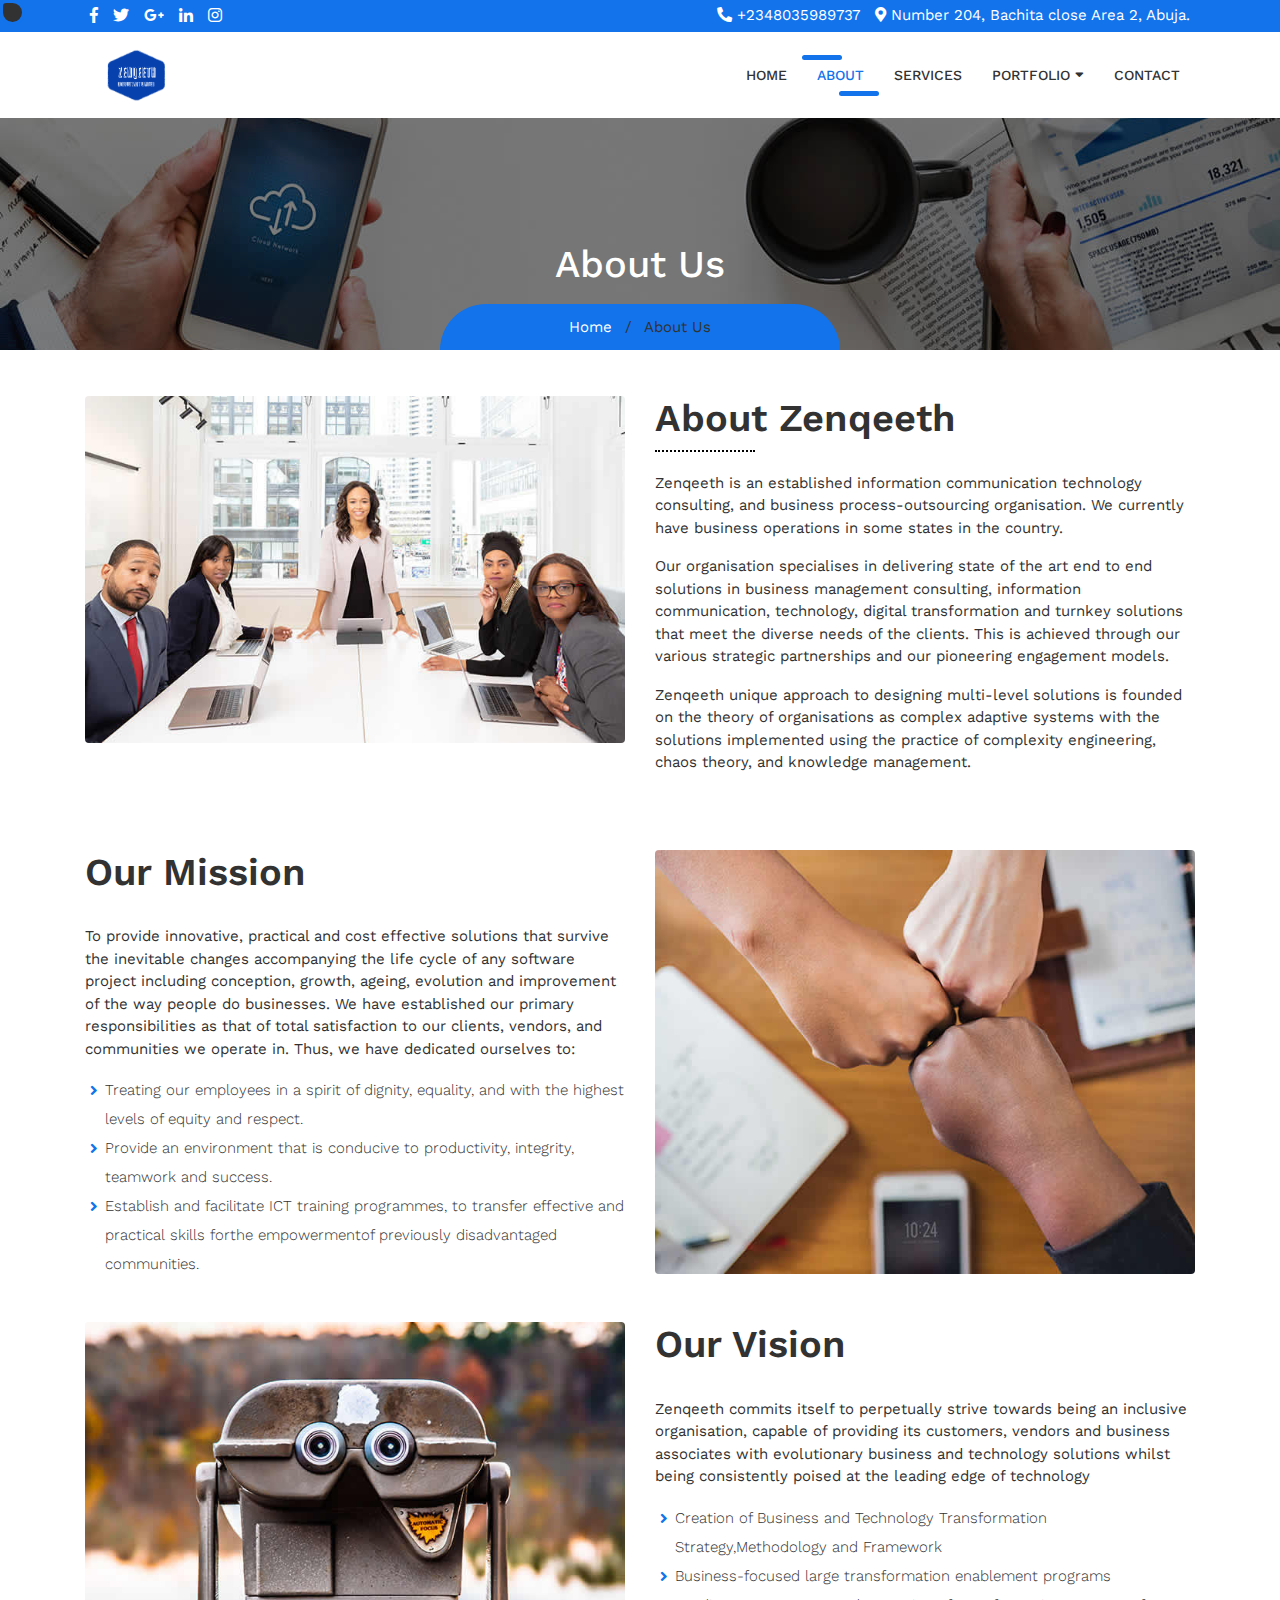
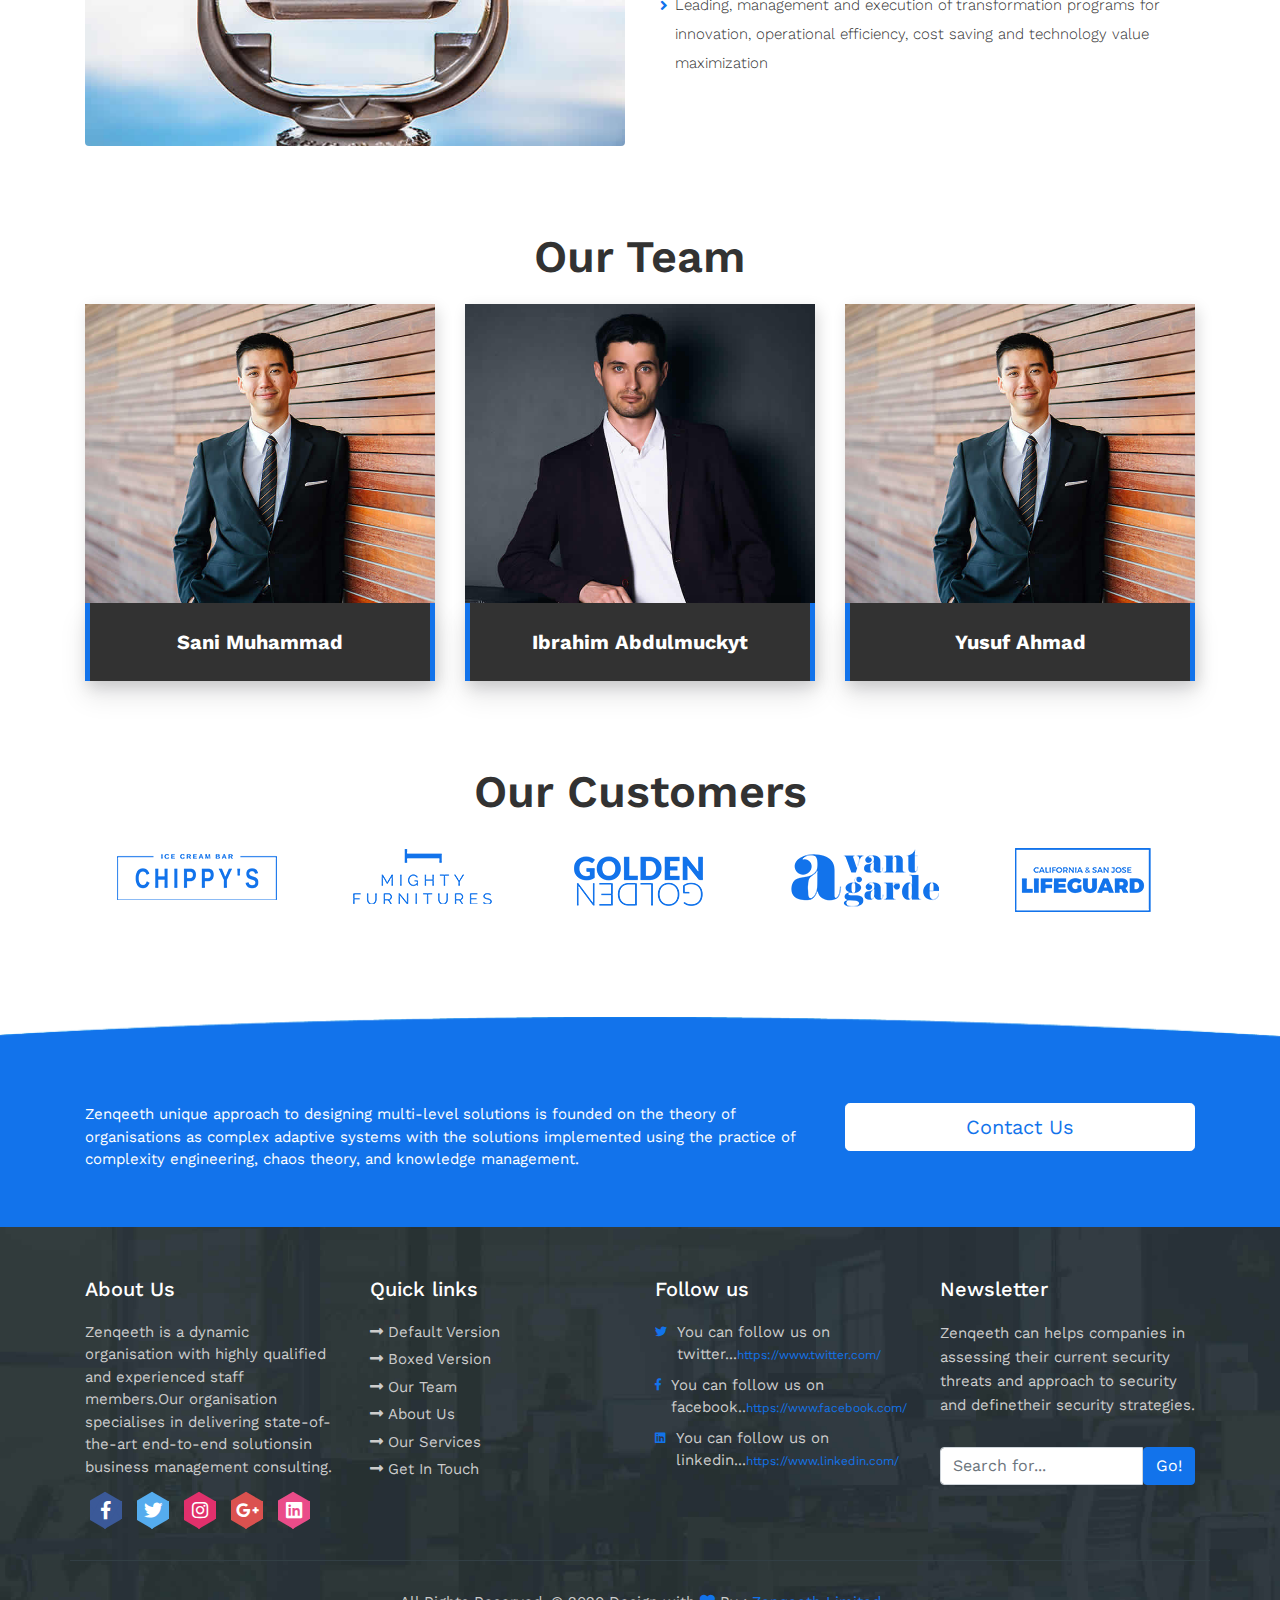
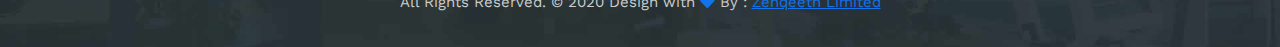
==== about.html @ 0a83140c "first commit" ====
<!DOCTYPE html>
<html lang="en">
<head>
	<meta charset="utf-8">
	<meta name="viewport" content="width=device-width, initial-scale=1, shrink-to-fit=no">
	<meta name="description" content="">
	<meta name="author" content="">
	<title> Zenqeeth </title>
	<!-- Bootstrap core CSS -->
	<link href="vendor/bootstrap/css/bootstrap.min.css" rel="stylesheet">
	<!-- Fontawesome CSS -->
	<link href="css/all.css" rel="stylesheet">
	<!-- Owl Carousel CSS -->
	<link href="css/owl.carousel.min.css" rel="stylesheet">
	<!-- Custom styles for this template -->
	<link href="css/style.css" rel="stylesheet">
</head>
<body>
<div class="wrapper-main">
	<!-- Top Bar -->
	<div class="top-bar">
		<div class="container">
			<div class="row">
				<div class="col-lg-6">
					<div class="social-media">
						<ul>
							<li><a href="#"><i class="fab fa-facebook-f"></i></a></li>
							<li><a href="#"><i class="fab fa-twitter"></i></a></li>
							<li><a href="#"><i class="fab fa-google-plus-g"></i></a></li>
							<li><a href="#"><i class="fab fa-linkedin-in"></i></a></li>
							<li><a href="#"><i class="fab fa-instagram"></i></a></li>
						</ul>
					</div>
				</div>
				<div class="col-lg-6">
					<div class="contact-details">
						<ul>
							<li><i class="fas fa-phone fa-rotate-90"></i> +2348035989737</li>
							<li><i class="fas fa-map-marker-alt"></i> Number 204, Bachita close Area 2, Abuja.</li>
						</ul>
					</div>
				</div>
			</div>
		</div>
	</div>
	<!-- Navigation -->
    <nav class="navbar navbar-expand-lg navbar-dark bg-light top-nav">
        <div class="container">
            <a class="navbar-brand" href="index.html">
				<img src="images/logo.png" alt="logo" width="100px" />
            </a>
            <button class="navbar-toggler navbar-toggler-right" type="button" data-toggle="collapse" data-target="#navbarResponsive" aria-controls="navbarResponsive" aria-expanded="false" aria-label="Toggle navigation">
				<span class="fas fa-bars"></span>
            </button>
            <div class="collapse navbar-collapse" id="navbarResponsive">
				<ul class="navbar-nav ml-auto">
					<li class="nav-item">
						<a class="nav-link" href="index.html">Home</a>
					</li>
					<li class="nav-item">
						<a class="nav-link active" href="about.html">About</a>
					</li>
					<li class="nav-item">
						<a class="nav-link" href="services.html">Services</a>
					</li>
					
					<li class="nav-item dropdown">
						<a class="nav-link" href="#" id="navbarDropdownPortfolio" data-toggle="dropdown" aria-haspopup="true" aria-expanded="false">Portfolio <i class="fas fa-sort-down"></i></a>
						<div class="dropdown-menu dropdown-menu-right" aria-labelledby="navbarDropdownPortfolio">
							<a class="dropdown-item" href="portfolio-3-col.html">3 Column Portfolio</a>
							<a class="dropdown-item" href="portfolio-4-col.html">4 Column Portfolio</a>
							<a class="dropdown-item" href="portfolio-item.html">Single Portfolio Item</a>
						</div>
					</li>
					
					<li class="nav-item">
						<a class="nav-link" href="contact.html">Contact</a>
					</li>
				</ul>
            </div>
        </div>
    </nav>
	
	<!-- full Title -->
	<div class="full-title">
		<div class="container">
			<!-- Page Heading/Breadcrumbs -->
			<h1 class="mt-4 mb-3"> About Us</h1>
			<div class="breadcrumb-main">
				<ol class="breadcrumb">
					<li class="breadcrumb-item">
						<a href="index.html">Home</a>
					</li>
					<li class="breadcrumb-item active"> About Us </li>
				</ol>
			</div>
		</div>
	</div>

    <div class="container">
		<!-- About Content -->
		<div class="about-main">
			<div class="row">
				<div class="col-lg-6">
					<img class="img-fluid rounded mb-4" src="images/about-img.jpg" alt="" />
				</div>
				<div class="col-lg-6">
					<h2>About Zenqeeth</h2>
					<p>Zenqeeth is an established information communication 
						technology consulting, and business process-outsourcing organisation. 
						We currently have business operations in some states in the country.</p>
					<p>Our  organisation  specialises  in  delivering state of the art   
						end to end solutions in  business management consulting, information communication, technology, 
						digital transformation and turnkey solutions that meet the diverse needs of the clients. 
						This is achieved through our various strategic partnerships and our pioneering engagement models. </p>
					<p>Zenqeeth unique approach to designing multi-level solutions is founded on 
						the theory of organisations  as  complex  adaptive  systems  with  the  solutions 
						 implemented using the  practice  of complexity engineering, chaos theory, and knowledge management.</p>
				</div>
			</div>
			<!-- /.row -->
		</div>
	</div>
	<div class="about-inner">
		<div class="container">
			<div class="row mb-4">
				<div class="col-lg-6">
					<div class="left-ab">
						<h3>Our Mission</h3>
						<p>To provide innovative, practical and cost effective solutions that survive the inevitable 
							changes accompanying  the  life  cycle  of  any  software  project  including  conception, 
							 growth,  ageing, evolution and improvement of the way people do businesses. We have established  
							 our  primary  responsibilities as  that  of  total  satisfaction  to  our  clients, vendors, 
							and communities we operate in. Thus, we have dedicated ourselves to:</p>
						<ul>
							<li>Treating our employees in a spirit of dignity, equality, 
								and with the highest levels of equity and respect.</li>
							<li>Provide an environment that is conducive to productivity, integrity, teamwork and success.</li>
							<li>Establish and facilitate ICT training programmes, to transfer effective and practical
								 skills forthe empowermentof previously disadvantaged communities.</li>      							
					  </ul>
					</div>
				</div>
				<div class="col-lg-6">
					<div class="right-ab">
						<img class="img-fluid rounded mb-4" src="images/mission-img.jpg" alt="" />
					</div>
				</div>
			</div>
			<div class="row">
				<div class="col-lg-6">
					<div class="right-ab">
						<img class="img-fluid rounded mb-4" src="images/vision-img.jpg" alt="" />
					</div>
				</div>
				<div class="col-lg-6">
					<div class="left-ab">
						<h3>Our Vision</h3>
						<p>Zenqeeth commits itself to perpetually strive towards being 
							an inclusive organisation, capable of providing its customers, vendors and business 
							associates with evolutionary business and technology solutions 
							whilst being consistently poised at the leading edge of technology</p>
						<ul>
							<li>Creation  of  Business and  Technology Transformation Strategy,Methodology and Framework</li>
							<li>Business-focused large transformation enablement programs</li>
							<li>Leading,  management  and  execution  of  transformation  programs  for innovation, operational
								 efficiency, cost saving and technology value maximization</li>      							
					  </ul>
					</div>
				</div>
			</div>
		</div>
	</div>
	<div class="container">
		<!-- Team Members -->
		<div class="team-members-box">  
			<h2>Our Team</h2>
			<div class="row">
				<div class="col-lg-4 mb-4">
					<div class="card h-100 text-center">
						<div class="our-team">
							<img class="img-fluid" src="images/team_01.jpg" alt="" />
							<div class="team-content">
								<h3 class="title">Sani Muhammad</h3>
								<span class="post">Lead Web Developer</span>
								<ul class="social">
									<li><a href="#"><i class="fab fa-facebook"></i></a></li>
									<li><a href="#"><i class="fab fa-google-plus"></i></a></li>
									<li><a href="#"><i class="fab fa-twitter"></i></a></li>
									<li><a href="#"><i class="fab fa-linkedin"></i></a></li>
								</ul>
							</div>
						</div>
					</div>
				</div>
				<div class="col-lg-4 mb-4">
					<div class="card h-100 text-center">
						<div class="our-team">
							<img class="img-fluid" src="images/team_02.jpg" alt="" />
							<div class="team-content">
								<h3 class="title">Ibrahim Abdulmuckyt</h3>
								<span class="post">PRODUCT ENGINEER</span>
								<ul class="social">
									<li><a href="#"><i class="fab fa-facebook"></i></a></li>
									<li><a href="#"><i class="fab fa-google-plus"></i></a></li>
									<li><a href="#"><i class="fab fa-twitter"></i></a></li>
									<li><a href="#"><i class="fab fa-linkedin"></i></a></li>
								</ul>
							</div>
						</div>
					</div>
				</div>
				<div class="col-lg-4 mb-4">
					<div class="card h-100 text-center">
						<div class="our-team">
							<img class="img-fluid" src="images/team_01.jpg" alt="" />
							<div class="team-content">
								<h3 class="title">Yusuf Ahmad</h3>
								<span class="post">UI/UX Designer</span>
								<ul class="social">
									<li><a href="#"><i class="fab fa-facebook"></i></a></li>
									<li><a href="#"><i class="fab fa-google-plus"></i></a></li>
									<li><a href="#"><i class="fab fa-twitter"></i></a></li>
									<li><a href="#"><i class="fab fa-linkedin"></i></a></li>
								</ul>
							</div>
						</div>
					</div>
				</div>
			</div>
			<!-- /.row -->
		</div>
	</div>
	
	<div class="customers-box"> 
		<div class="container">
			<!-- Our Customers -->
			<h2>Our Customers</h2>
			<div class="row">
				<div class="col-lg-12">
					<div id="customers-slider" class="owl-carousel">
						<div class="mb-4">
							<img class="img-fluid" src="images/logo_01.png" alt="" />
						</div>
						<div class="mb-4">
							<img class="img-fluid" src="images/logo_02.png" alt="" />
						</div>
						<div class="mb-4">
							<img class="img-fluid" src="images/logo_03.png" alt="" />
						</div>
						<div class="mb-4">
							<img class="img-fluid" src="images/logo_04.png" alt="" />
						</div>
						<div class="mb-4">
							<img class="img-fluid" src="images/logo_05.png" alt="" />
						</div>
						<div class="mb-4">
							<img class="img-fluid" src="images/logo_06.png" alt="" />
						</div>
					</div>
				</div>
			</div>
			<!-- /.row -->
		</div>
		<!-- /.container -->
	</div>
	
	<!-- Contact Us -->
	<div class="touch-line">
		<div class="container">
			<div class="row">
				<div class="col-md-8">
				   <p>Zenqeeth unique approach to designing multi-level solutions is founded on the theory of organisations as complex adaptive systems with the solutions implemented using the practice of complexity engineering, chaos theory, and knowledge management.</p>
				</div>
				<div class="col-md-4">
				   <a class="btn btn-lg btn-secondary btn-block" href="contact.html"> Contact Us </a>
				</div>
			</div>
		</div>
	</div>

    <!--footer starts from here-->
    <footer class="footer">
        <div class="container bottom_border">
            <div class="row">
				<div class="col-lg-3 col-md-6 col-sm-6 col">
					<h5 class="headin5_amrc col_white_amrc pt2">About Us</h5>
					<!--headin5_amrc-->
					<p class="mb10">Zenqeeth  is  a  dynamic  organisation  with  
						highly  qualified  and  experienced  staff members.Our  organisation  specialises  in  
						delivering state-of-the-art end-to-end solutionsin  business management consulting. </p>
						<ul class="footer-social">
							<li><a class="facebook hb-xs-margin" href="#"><span class="hb hb-xs spin hb-facebook"><i class="fab fa-facebook-f"></i></span></a></li>
							<li><a class="twitter hb-xs-margin" href="#"><span class="hb hb-xs spin hb-twitter"><i class="fab fa-twitter"></i></span></a></li>
							<li><a class="instagram hb-xs-margin" href="#"><span class="hb hb-xs spin hb-instagram"><i class="fab fa-instagram"></i></span></a></li>
							<li><a class="googleplus hb-xs-margin" href="#"><span class="hb hb-xs spin hb-google-plus"><i class="fab fa-google-plus-g"></i></span></a></li>
							<li><a class="linkedin hb-xs-margin" href="#"><span class="hb hb-xs spin hb-linkedin"><i class="fab fa-linkedin"></i></span></a></li>
						</ul>
				</div>	
				<div class="col-lg-3 col-md-6 col-sm-6">
					<h5 class="headin5_amrc col_white_amrc pt2">Quick links</h5>
					<!--headin5_amrc-->
					<ul class="footer_ul_amrc">
						<li><a href="#"><i class="fas fa-long-arrow-alt-right"></i>Default Version</a></li>
						<li><a href="#"><i class="fas fa-long-arrow-alt-right"></i>Boxed Version</a></li>
						<li><a href="#"><i class="fas fa-long-arrow-alt-right"></i>Our Team </a></li>
						<li><a href="#"><i class="fas fa-long-arrow-alt-right"></i>About Us</a></li>
						<li><a href="#"><i class="fas fa-long-arrow-alt-right"></i>Our Services</a></li>
						<li><a href="#"><i class="fas fa-long-arrow-alt-right"></i>Get In Touch</a></li>
					</ul>
					<!--footer_ul_amrc ends here-->
				</div>
				<div class="col-lg-3 col-md-6 col-sm-6 col">
					<h5 class="headin5_amrc col_white_amrc pt2">Follow us</h5>
					<!--headin5_amrc ends here-->
					<ul class="footer_ul2_amrc">
						<li>
							<a href="#"><i class="fab fa-twitter fleft padding-right"></i> </a>
							<p>You can follow us on twitter...<a href="#">https://www.twitter.com/</a></p>
						</li>
						<li>
							<a href="#"><i class="fab fa-facebook-f fleft padding-right"></i> </a>
							<p>You can follow us on facebook..<a href="#">https://www.facebook.com/</a></p>
						</li>
						<li>
							<a href="#"><i class="fab fa-linkedin fleft padding-right"></i> </a>
							<p>You can follow us on linkedin...<a href="#">https://www.linkedin.com/</a></p>
						</li>
					</ul>
					<!--footer_ul2_amrc ends here-->
				</div>
				<div class="col-lg-3 col-md-6 col-sm-6 ">
					<div class="news-box">
						<h5 class="headin5_amrc col_white_amrc pt2">Newsletter</h5>
						<p>Zenqeeth can helps companies  in  assessing  their current  security  threats  and approach  to security and definetheir security strategies. </p>
						<form action="#">
							<div class="input-group">
								<input class="form-control" placeholder="Search for..." type="text">
								<span class="input-group-btn">
								  <button class="btn btn-secondary" type="button">Go!</button>
								</span>
							</div>
						</form>
					</div>
				</div>
			</div>
		</div>
        <div class="container">
            <p class="copyright text-center">All Rights Reserved. &copy; 2020  Design with <a href=""><i class="fa fa-heart"></i></a> By : 
				<a href="#">Zenqeeth Limited</a>
            </p>
        </div>
    </footer>
</div>
<!-- Bootstrap core JavaScript -->
<script src="vendor/jquery/jquery.min.js"></script>
<script src="vendor/bootstrap/js/bootstrap.bundle.min.js"></script>
<script src="js/jquery.appear.js"></script>
<script src="js/owl.carousel.min.js"></script>
<script src="js/script.js"></script>
</body>
</html>
---- css/style.css ----
@import url('https://fonts.googleapis.com/css?family=Work+Sans:100,200,300,400,500,600,700,800,900');
 
body {
  padding: 0px;
  font-family: 'Work Sans', sans-serif;
  font-size: 15px;
  color: #323232;
}

@media (min-width: 992px) {
  body {
    padding-top: 0px;
  }
}

a.btn-primary{
	background-color: #1273eb;
	border-color: #1273eb;
}
a.btn-primary:hover{
	background-color: #323232;
	border-color: #323232;
}
button.btn-primary{
	background-color: #1273eb;
	border-color: #1273eb;
}
button.btn-primary:hover{
	background-color: #323232;
	border-color: #323232;
}

a.btn-secondary{
	background-color: #1273eb;
	border-color: #1273eb;
}
a.btn-secondary:hover{
	background-color: #323232;
	border-color: #323232;
}
button.btn-secondary{
	background-color: #1273eb;
	border-color: #1273eb;
}
button.btn-secondary:hover{
	background-color: #323232;
	border-color: #323232;
}
.mouse-pointer{
	background-color: #323232;
	position: absolute;
	color: white;
	width: 25px;
	height: 25px;
	border: 3px solid #1273eb;
	border-radius: 25px 50px 50px 50px/25px 50px 50px 50px;
	z-index: 999999;
	pointer-events: none;
	-webkit-transition: all 0.1s;
	-moz-transition: all 0.1s;
	-o-transition: all 0.1s;
	-ms-transition: all 0.1s;
	transition: all 0.1s;
}

.top-bar{
	background: #1273eb;
	padding: 4px 0px;
}
.social-media ul{
	list-style: none;
	margin: 0px;
	padding: 0px;
}
.social-media ul li{
	display: inline-block;
	padding: 0px 5px;
}
.social-media ul li a{
	font-size: 16px;
	color: #ffffff;
}
.social-media ul li a:hover{
	color: #323232;
}

.contact-details ul{
	list-style: none;
	margin: 0px;
	padding: 0px;
	float: right;
}
.contact-details ul li{
	display: inline-block;
	padding: 0px 5px;
	color: #ffffff;
}
.wrapper-main{
	position: relative;
	overflow: hidden;
}

.top-nav{
	background-color: #ffffff !important;
}
.navbar-expand-lg.top-nav .navbar-nav .nav-link{
	padding: 10px 15px;
	color: #323232;
	font-size: 14px;
	font-weight: 500;
	text-transform: uppercase;
	position: relative;
}
.navbar-expand-lg.top-nav .navbar-nav .nav-link i{
	font-size: 14px;
	float: right;
	margin-left: 5px;
}
.navbar-expand-lg.top-nav .navbar-nav .nav-link:hover{
	color: #1273eb;
	border-radius: 4.8px;
}
.navbar-expand-lg.top-nav .navbar-nav .nav-link.active{
	color: #1273eb;
}
.navbar-expand-lg.top-nav .navbar-nav .nav-link.active:before{
	content: "";
	position: absolute;
	width: 40px;
	background: #1273eb;
	height: 5px;
	top: 0px;
	left: 0px;
	border-radius: 6px;
}
.navbar-expand-lg.top-nav .navbar-nav .nav-link.active:after{
	content: "";
	position: absolute;
	width: 40px;
	background: #1273eb;
	height: 5px;
	bottom: 0px;
	right: 0px;
	border-radius: 6px;
}
.navbar-expand-lg.top-nav .navbar-nav .nav-link:before{
	content: "";
	position: absolute;
	width: 0px;
	background: #1273eb;
	height: 5px;
	top: 0px;
	left: 0px;
	border-radius: 6px;
	-webkit-transition: all 500ms ease;
	-ms-transition: all 500ms ease;
	-o-transition: all 500ms ease;
	-moz-transition: all 500ms ease;
	transition: all 500ms ease;
}
.navbar-expand-lg.top-nav .navbar-nav .nav-link:after{
	content: "";
	position: absolute;
	width: 0px;
	background: #1273eb;
	height: 5px;
	bottom: 0px;
	right: 0px;
	border-radius: 6px;
	-webkit-transition: all 500ms ease;
	-ms-transition: all 500ms ease;
	-o-transition: all 500ms ease;
	-moz-transition: all 500ms ease;
	transition: all 500ms ease;
}
.navbar-expand-lg.top-nav .navbar-nav .nav-link:hover:before{
	width: 40px;
	-webkit-transition: all 500ms ease;
	-ms-transition: all 500ms ease;
	-o-transition: all 500ms ease;
	-moz-transition: all 500ms ease;
	transition: all 500ms ease;
}
.navbar-expand-lg.top-nav .navbar-nav .nav-link:hover:after{
	width: 40px;
	-webkit-transition: all 500ms ease;
	-ms-transition: all 500ms ease;
	-o-transition: all 500ms ease;
	-moz-transition: all 500ms ease;
	transition: all 500ms ease;
}
.fixed-menu {
  position: fixed;
  opacity: 0;
  visibility: hidden;
  left: 0px;
  top: 0px;
  min-height: auto;
  width: 100%;
  padding: 0px 0px;
  background: #ffffff;
  z-index: 0;
  -webkit-box-shadow: 0px 13px 15px -12px rgba(35,35,35,0.15);
  box-shadow: 0px 13px 15px -12px rgba(35,35,35,0.15);
  transition: all 500ms ease;
  -moz-transition: all 500ms ease;
  -webkit-transition: all 500ms ease;
  -ms-transition: all 500ms ease;
  -o-transition: all 500ms ease;
  z-index: 999;
  opacity: 1;
  visibility: visible;
  -ms-animation-name: fadeInDown;
  -moz-animation-name: fadeInDown;
  -op-animation-name: fadeInDown;
  -webkit-animation-name: fadeInDown;
  animation-name: fadeInDown;
  -ms-animation-duration: 500ms;
  -moz-animation-duration: 500ms;
  -op-animation-duration: 500ms;
  -webkit-animation-duration: 500ms;
  animation-duration: 500ms;
  -ms-animation-timing-function: linear;
  -moz-animation-timing-function: linear;
  -op-animation-timing-function: linear;
  -webkit-animation-timing-function: linear;
  animation-timing-function: linear;
  -ms-animation-iteration-count: 1;
  -moz-animation-iteration-count: 1;
  -op-animation-iteration-count: 1;
  -webkit-animation-iteration-count: 1;
  animation-iteration-count: 1;
}
.dropdown-toggle::after{
	display: none;
}

.navbar-expand-lg.top-nav .navbar-nav .dropdown-menu{
	margin: 0px;
	box-shadow: 3px 5px 15px rgba(0,0,0, .15);
	border: none;
	padding: 20px;
}
.navbar-expand-lg.top-nav .navbar-nav .dropdown-menu .dropdown-item{
	font-size: 14px;
	padding: 0px;
	margin-bottom: 15px;
	font-weight: 300;
}
.navbar-expand-lg.top-nav .navbar-nav .dropdown-menu .dropdown-item:last-child{
	padding: 0px;
	margin: 0px;
}
.navbar-expand-lg.top-nav .navbar-nav .dropdown-menu .dropdown-item:hover{
	background: none;
	color: #1273eb;
}
.top-nav .navbar-toggler{
	color: #323232;
	border-color: #323232;
}
.top-nav .navbar-toggler:hover{
	color: #1273eb;
	border-color: #1273eb;
}


.slider-main .carousel ol li{
	height: 15px;
	border-radius: 6px;
	background: #323232;
}
.slider-main .carousel .carousel-indicators .active{
	background: #1273eb;
}
.slider-main .carousel .carousel-item .carousel-caption h3{
	font-size: 75px;
	font-weight: 700;
}
.slider-main .carousel .carousel-item .carousel-caption p{
	font-size: 38px;
}
.slider-main .carousel .carousel-inner .carousel-item:before{
	content: "";
	position: absolute;
	background: rgba(0,0,0,0.5);
	top: 0px;
	left: 0px;
	width: 100%;
	height: 100%;
}
.carousel-item {
  height: 88vh;
  min-height: 300px;
  background: no-repeat center center scroll;
  -webkit-background-size: cover;
  -moz-background-size: cover;
  -o-background-size: cover;
  background-size: cover;
}
.portfolio-item {
  margin-bottom: 30px;
}
.services-bar{
	padding: 20px 0px 30px 0px;
	background: url(../images/dott.jpg);
}
.services-bar h1{
	font-weight: 600;
	font-size: 45px;
	text-align: center;
	margin-bottom: 0px;
}
.services-bar .card{
	box-shadow: 3px 5px 15px rgba(0,0,0, .15);
	border: none;
}
.services-bar .card h4.card-header{
	background-color: transparent;
	color: #1273eb;
	font-size: 18px;
	font-weight: 500;
	border: none;
	padding: 0px;
	margin-bottom: 15px;
}

.services-bar .card .card-footer{
	background-color: #3B5998;
}
.about-main{
	padding: 30px 0px;
}
.about-main h2{
	font-size: 38px;
	font-weight: 600;
	margin-bottom: 20px;
	padding-bottom: 10px;
	position: relative;
}
.about-main h2:after{
	content: "";
	position: absolute;
	border-bottom: 2px dotted #000000;
	bottom: 0px;
	height: 2px;
	width: 100px;
	left: 0px;
}
.about-main h5{
	font-size: 18px;
}
.about-main p{
	font-size: 15px;
	
}
.about-main ul{
	padding-left: 20px;
}
.about-main ul li{
	position: relative;
	font-weight: 300;
	list-style: none;
	line-height: 29px;
	font-size: 15px;
}
.about-main ul li:before{
	content: "\f0da";
	font-family: 'Font Awesome 5 Free';
	font-weight: 900;	
	position: absolute;
	left: -15px;
	top: 0px;
	color: #1273eb;
}
.card-img img{
	width: 100%;
}
.portfolio-main{
	padding: 30px 0px;
}
.portfolio-main h2{
	font-weight: 600;
	font-size: 45px;
	margin-bottom: 20px;
	text-align: center;
}
.project-menu {
    margin-bottom: 30px;
}
.portfolio-main .card {
	border: none;
	border-radius: 10px;
	overflow: hidden;
}
.portfolio-main .card .card-body .card-title{
	margin-bottom: 0px;
}
.portfolio-main .card .card-body .card-title a{
	font-size: 20px;
	font-weight: 400;
	text-transform: capitalize;
	color: #ffffff;
	margin: 0;
}
.portfolio-main .card .card-body{
	position: absolute;
	background: #323232;
	padding: 0px 20px;
	height: 40px;
	transform: scale(0);
	transition-property: transform;
	transition-duration: 0.3s;
	transition-timing-function: ease-out;
	display: flex;
	align-items: center;
	vertical-align: center;
	-webkit-transition: all 0.5s;
	-moz-transition: all 0.5s;
	-o-transition: all 0.5s;
	-ms-transition: all 0.5s;
	transition: all 0.5s;
	left: 0;
	top: 0;
	bottom: 0;
	right: 0;
}
.portfolio-main .card:hover .card-body{
	transform: scale(1);
	top: 80%;
}
.card-img{
	overflow: hidden;
	position: relative;
}
.portfolio-item .card:hover .card-img .card-img-top{
	transform: scale3D(1.2, 1.2, 2);
	opacity: .5;
}
.card-img-top{
	transition: all 500ms linear 0s;
}
.overlay{
	background: rgba(18,115,235,0.5);
	position: absolute;
	bottom: -100%;
	width: 100%;
	height: 100%;
	left: 50%;
	transform: translateX(-50%);
	transition: all 0.3s;
}
.overlay i{
	font-size: 35px;
	position: absolute;
	top: 30%;
	left: 50%;
	transform: translateX(-50%);
	color: #ffffff;
}
.portfolio-main .card:hover .overlay{
	bottom: 0px;
}

.blog-slide h2{
	font-weight: 600;
	font-size: 45px;
	margin-bottom: 20px;
	text-align: center;
}

.post-slide{
    margin: 0 15px;
    background: #fff;
    border-bottom: 4px solid #1273eb;
}
.post-slide .post-header{
    padding: 15px 20px;
}
.post-slide .title{
    margin-bottom: 5px;
}
.post-slide .title a{
    font-size: 15px;
    color: #323232;    
    text-transform: capitalize;
    transition: all 0.4s ease 0s;
}
.post-slide .title a:hover{
    color: #fd6058;
    text-decoration: none;
}
.post-slide .post-bar{
    margin: 15px 0 0 0;
    padding: 0;
    list-style: none;
}
.post-slide .post-bar li{
    display: inline-block;
    margin-right: 20px;
    color: #1273eb;
}
.post-slide .post-bar li a{
    font-size: 15px;
    color: #808080;
    text-transform: capitalize;
}
.post-slide .post-bar li a:hover{
    text-decoration: none;
    color: #1273eb;
}
.post-slide .post-bar li img{
    width: 35px;
    height: 35px;
    border-radius: 50%;
}
.post-slide .post-bar li i,
.post-slide .post-bar li img{
    margin-right: 5px;
}
.post-slide .pic{
    overflow: hidden;
    position: relative;
}
.post-slide .pic:after{
    content: "";
    width: 100%;
    height: 100%;
    position: absolute;
    top: 0;
    left: 0;
    background: rgba(255,255,255,0);
    transition: all 0.9s ease 0s;
}
.post-slide:hover .pic:after{
    background: rgba(255,255,255,0.2);
}
.post-slide .pic img{
    width: 100%;
    height: auto;
    transform: rotate(0deg) scale(1,1);
    transition: all 0.6s ease-in-out 0s;
}
.post-slide:hover .pic img{
    transform: rotate(10deg) scale(1.5,1.5);
}
.post-slide .post-category{
    padding: 5px 15px;
    margin: 0;
    list-style: none;
    position: absolute;
    bottom: 0;
    left: 0;
    background: #1273eb;
    z-index: 1;
}
.post-slide .post-category li{
    display: inline-block;
    text-transform: uppercase;
}
.post-slide .post-category li:after{
    content: " ,";
    color: #fff;
}
.post-slide .post-category li:last-child:after{
    content: "";
}
.post-slide .post-category li a{
    color: #fff;
}
.post-slide .post-category li a:hover{
    text-decoration: none;
    color: #333;
}
.post-slide .post-description{
    font-size: 16px;
    color: #808080;
    padding: 15px;
}
@media only screen and (max-width: 480px) {
    .post-header .post-bar li{
        margin-right: 5px;
    }
}

.touch-line{
	padding: 40px 0px;
	background: #1273eb;
	position: relative;
	margin-top: 90px;
}
.touch-line:before{
	position: absolute;
	content: "";
	z-index: -1;
	left: 0;
	top: -46px;
	bottom: auto;
	right: auto;
	z-index: -1;
	width: 100%;
	height: 50px;
	background-size: cover;
	background-position: 50% 50%;
	background-image: url(../images/bg-bdr2.png);
}
.touch-line p{
	color: #ffffff;
	font-size: 15px;
}
.touch-line a.btn-secondary{
	background-color: #ffffff;
	border-color: #ffffff;
	color: #1273eb;
}
.footer { 
	width:100%; 
	background: url(../images/footer-bg.jpg) no-repeat center;
	background-size: cover;
	min-height:250px; 
	padding:10px 0px 25px 0px;
	}
.pt2 { 
	padding-top:40px ;
	margin-bottom:20px ;
	color: #ffffff;
	font-weight: 500;
	}
footer p { 
	font-size:15px; 
	color:#CCC; 
	padding-bottom:0px; 
	margin-bottom:8px;
	}
.mb10 { 
	padding-bottom:0px ;
	}
.footer_ul_amrc { 
	margin:0px ; 
	list-style-type:none ; 
	font-size:14px; 
	padding:0px 0px 10px 0px ; 
	}
.footer_ul_amrc li {
	padding:0px 0px 5px 0px;
	}
.footer_ul_amrc li a{ 
	color:#cccccc;
	font-size: 15px;
	font-weight: 400;
	}
.footer_ul_amrc li a i{
	margin-right: 5px;
}
.footer_ul_amrc li a:hover{ 
	color:#fff; 
	text-decoration:none;
	}
.footer_ul_amrc li .media-left{
	margin-right: 10px;
}
.footer_ul_amrc li .media-left img{
	max-width: 50px;
}
.footer_ul_amrc li .media-body p{
	font-size: 14px;
	font-weight: 500;
	color: #ffffff;
}
.footer_ul_amrc li .media-body span{
	color: #cccccc;
	font-size: 14px;
	font-weight: 400;
}
.fleft { 
	float:left;
	}
.padding-right { 
	padding-right:10px; 
	}
.footer_ul2_amrc {
	margin:0px; 
	list-style-type:none; 
	padding:0px;
	}
.footer_ul2_amrc li p { 
	display:table; 
	}
.footer_ul2_amrc li a:hover { 
	text-decoration:none;
	}
.footer_ul2_amrc li i { 
	margin-top:5px;
	}
.footer_ul2_amrc li a {
	color: #1273eb;
	font-size: 12px;
}
.bottom_border { 
	border-bottom:1px solid #323f45; 
	padding-bottom:20px;
	}
.foote_bottom_ul_amrc {
	list-style-type:none;
	padding:0px;
	display:table;
	margin-top: 10px;
	margin-right: auto;
	margin-bottom: 10px;
	margin-left: auto;
}
.foote_bottom_ul_amrc li { 
	display:inline;
	}
.foote_bottom_ul_amrc li a {
	color:#ffffff; 
	margin:0 12px;
	font-size: 16px;
	font-weight: 300;
	}
.footer-logo{
	padding: 20px 0px;
	text-align: center;
}
.copyright{
	margin-top: 30px;
}
.copyright a{
	color: #1273eb;
	text-decoration: underline;
}
.copyright a:hover{
	color: #ffffff;
	text-decoration: none;
}
.social_footer_ul { 
	display:table; 
	margin:15px auto 0 auto; 
	list-style-type:none;
	padding: 0;	
	}
.social_footer_ul li { 
	padding-left:20px; 
	padding-top:10px; 
	float:left; 
	}
.social_footer_ul li a { 
	color:#CCC; 
	border:2px solid #CCC; 
	padding:8px;
	border-radius:50%;
	}
.social_footer_ul li i {  
	width:20px; 
	height:20px; 
	text-align:center;
	}
.social_footer_ul li a:hover {
	color: #1273eb; 
	border:2px solid #1273eb; 
}

.footer-social{
	margin: 0px;
	padding: 0px;
	list-style: none;
}
.footer-social li{
	display: inline-block;
}

/*-- button --*/

.hb {
	display: inline-block;
	position:relative;
	text-align: center; /*  Default text align center */
	z-index: 0;
}

.hb:before,
.hb:after {
	position: absolute;
	content: "";  
	left: -1px;
	top: 0;
	z-index: -1;
}

.hb:before {
	-webkit-transform: rotate(60deg);
	-moz-transform: rotate(60deg);
	-ms-transform: rotate(60deg);
	-o-transform: rotate(60deg);
	transform: rotate(60deg);
}

.hb:after {
	-webkit-transform: rotate(-60deg);
	-moz-transform: rotate(-60deg);
	-ms-transform: rotate(-60deg);
	-o-transform: rotate(-60deg);
	transform: rotate(-60deg);
}

.hb i {
	z-index: 9;
	-webkit-transition: all .25s ease;
	   -moz-transition: all .25s ease;
	    -ms-transition: all .25s ease;
	     -o-transition: all .25s ease;
	        transition: all .25s ease;
}


.hb,
.hb:before,
.hb:after { 
	 box-sizing: border-box;

	 /* default transition time is set .25s = 250 millisecond  
	 Uncomment following if you want to set transition on hexagon color change */ 

	 -webkit-transition: all .25s ease;
	   -moz-transition: all .25s ease;
	    -ms-transition: all .25s ease;
	     -o-transition: all .25s ease;
	        transition: all .25s ease;
}

.hb-xs-margin {
    margin: 5px;
    display: inline-block;
    overflow: hidden;
}	
.hb-xs {
    line-height: 18.5px;
    font-size: 18.5px;
    margin: 9.5px 0;
}
.hb-xs, .hb-xs::after, .hb-xs::before {
    height: 18.5px;
    width: 32px;
}
.spin,
.spin-icon i {
	-webkit-transition: -webkid-transform .25s  ease;
	   -moz-transition: -moz-transform .25s  ease;
	    -ms-transition: -ms-transform .25s  ease;
	     -o-transition: -o-transform .25s  ease;
	        transition: transform .25s  ease;
}

.spin-icon:hover i,
.spin:hover {
	-webkit-transform:rotate(360deg);
	   -moz-transform:rotate(360deg);
	    -ms-transform:rotate(360deg);
	     -o-transform:rotate(360deg);
			transform:rotate(360deg);	
}

.hb:hover,
.hb:hover:before,
.hb:hover:after {
	background: transparent;  
	border-left:1px solid #2ecc71;
	border-right:1px solid #2ecc71;  
	color: #2ecc71; /* Default hover font color */
}

.hb-facebook,
.hb-facebook:before,
.hb-facebook:after {
	background: #3B5998;
	border-color: #3B5998;
	color: #ffffff;
}
.hb-facebook:hover,
.hb-facebook:hover:before,
.hb-facebook:hover:after {
	background: transparent;
	border-color: #3B5998;
	color: #3B5998;
}

/* Facebook inverts */
.hb-facebook-inv,
.hb-facebook-inv:after,
.hb-facebook-inv:before {
	color: #3B5998;   
	border-color: #3B5998;
	background: transparent;
}
.hb-facebook-inv:hover,
.hb-facebook-inv:hover:after,
.hb-facebook-inv:hover:before {
	background: #3B5998; 
	border-color: #3B5998;
	color: #ffffff;  
}

.hb-twitter,
.hb-twitter:before,
.hb-twitter:after  {
	background: #55ACEE;
	border-color: #55ACEE;
	color: #ffffff;
}

.hb-twitter:hover,
.hb-twitter:hover:before,
.hb-twitter:hover:after   {
	background: transparent;
	border-color: #55ACEE;
	color: #55ACEE;
}

/* Twitter inverts */
.hb-twitter-inv,
.hb-twitter-inv:after,
.hb-twitter-inv:before {
	background: transparent;
	border-color: #55ACEE;
	color: #55ACEE;
}
.hb-twitter-inv:hover,
.hb-twitter-inv:hover:after,
.hb-twitter-inv:hover:before {
	background: #55ACEE;
	border-color: #55ACEE;
	color: #ffffff;
}


.hb-instagram,
.hb-instagram:before,
.hb-instagram:after  {
	background: #e1306c;
	border-color: #e1306c;
	color: #ffffff;
}

.hb-instagram:hover,
.hb-instagram:hover:before,
.hb-instagram:hover:after   {
	background: transparent;
	border-color: #e1306c;
	color: #e1306c;
}

/* Twitter inverts */
.hb-instagram-inv,
.hb-instagram-inv:after,
.hb-instagram-inv:before {
	background: transparent;
	border-color: #e1306c;
	color: #e1306c;
}
.hb-instagram-inv:hover,
.hb-instagram-inv:hover:after,
.hb-instagram-inv:hover:before {
	background: #e1306c;
	border-color: #e1306c;
	color: #ffffff;
}


.hb-google-plus,
.hb-google-plus:before,
.hb-google-plus:after {
	background: #db514f;
	border-color: #db514f;
	color: #ffffff;
}
.hb-google-plus:hover,
.hb-google-plus:hover:before,
.hb-google-plus:hover:after {
	background:transparent;
	border-color: #db514f;
	color: #db514f;
}
 
/* google-plus inverts */
.hb-google-plus-inv,
.hb-google-plus-inv:after,
.hb-google-plus-inv:before {
	background:transparent;
	border-color: #db514f;
	color: #db514f;
}
.hb-google-plus-inv:hover,
.hb-google-plus-inv:hover:after,
.hb-google-plus-inv:hover:before {
	background: #db514f;
	border-color: #db514f;
	color: #ffffff;
}


.hb-linkedin,
.hb-linkedin:before,
.hb-linkedin:after {
	background: #ea4c89;
	border-color: #ea4c89;
	color: #ffffff;
}
 
.hb-linkedin:hover,
.hb-linkedin:hover:before, 
.hb-linkedin:hover:after {
	background:transparent;
	border-color: #ea4c89;
	color: #ea4c89;
}

/* linkedin inverts */
.hb-linkedin-inv, 
.hb-linkedin-inv:after,
.hb-linkedin-inv:before {
	background:transparent;
	border-color: #ea4c89;
	color: #ea4c89;
}
.hb-linkedin-inv:hover,
.hb-linkedin-inv:hover:after,
.hb-linkedin-inv:hover:before {
	background: #ea4c89;
	border-color: #ea4c89;
	color: #ffffff;
}

.news-box p{
	line-height: 24px;
	margin-bottom: 30px;
}



/* ---- All Pages CSS ---- */

.full-title{
	padding: 100px 0px 0px 0px;
	background: url(../images/all-title-bg.jpg) no-repeat center;
	position: relative;
}
.full-title:before{
	content: "";
	background: rgba(0,0,0,0.5);
	top: 0px;
	left: 0px;
	position: absolute;
	width: 100%;
	height: 100%;
}
.full-title h1{
	position: relative;
	color: #ffffff;
	font-size: 38px;
	text-align: center;
}
.full-title h1 small{
	float: right;
	padding: 15px 0px;
	font-size: 14px;
}
.breadcrumb-main{
	position: relative;
	max-width: 400px;
	margin: 0 auto;
	text-align: center;
}
.breadcrumb-main .breadcrumb{
	background: #1273eb;
	border-radius: 100px 100px 0px 0px;
	display: block;
}
.breadcrumb-main .breadcrumb li a{
	color: #ffffff;
	font-size: 15px;
}
.breadcrumb-main .breadcrumb li{
	color: #323232;
	display: inline-block;
	font-size: 15px;
}
.breadcrumb-main .breadcrumb-item + .breadcrumb-item::before{
	color: #323232;
}

.about-inner{
	padding: 30px 0px;
}
.left-ab h3{
	font-size: 38px;
	font-weight: 600;
	margin-bottom: 20px;
	padding-bottom: 10px;
	position: relative;
}
.left-ab p{
	font-size: 15px;
}
.left-ab ul{
	padding-left: 20px;
}
.left-ab ul li {
    position: relative;
    font-weight: 300;
    list-style: none;
    line-height: 29px;
    font-size: 15px;
}
.left-ab ul li::before {
    content: "\f105";
    font-family: 'Font Awesome 5 Free';
    font-weight: 900;
    position: absolute;
    left: -15px;
    top: 0px;
    color: #1273eb;
}

.team-members-box{
	padding: 30px 0px;
}
.team-members-box .card{
	box-shadow: 3px 5px 15px rgba(0,0,0, .15);
	border: none;	
}
.team-members-box h2{
	font-weight: 600;
	font-size: 45px;
	margin-bottom: 20px;
	text-align: center;
}
.our-team{
    text-align: center;
    position: relative;
}
.our-team img{
    width: 100%;
    height: auto;
}
.our-team .team-content{
    width: 100%;
    height: auto;
    background: #323232;
    padding: 27px 0;
    border-left: 5px solid #1273eb;
	border-right: 5px solid #1273eb;
    box-shadow: 0 15px 25px 0 rgba(3,7,15,0.1);
    position: absolute;
    bottom: 0;
    right: 0;
    transition: all 0.5s ease 0s;
}
.our-team:hover .team-content{
    background: #1273eb;
}
.our-team .title{
    font-size: 20px;
    font-weight: 700;
    color: #ffffff;
    text-transform: capitalize;
    margin: 0;
    transition: all 0.5s ease 0s;
}
.our-team:hover .title{
    color: #ffffff;
    margin-bottom: 10px;
}
.our-team .post{
    display: block;
    font-size: 15px;
    font-style: italic;
    color: #323232;
    text-transform: capitalize;
    height: 0;
    opacity: 0;
    transform: scale(0);
    transition: all 0.5s ease 0s;
}
.our-team:hover .post{
    height: 30px;
    opacity: 1;
    transform: scale(1);
}
.our-team .social{
    list-style: none;
    padding: 0;
    margin: 0;
    width: 100%;
    position: absolute;
    bottom: 0;
    left: 0;
    opacity: 0;
    transform: translateY(-60%);
    transition: all 0.5s ease 0s;
}
.our-team:hover .social{
    transform: translateY(50%);
    opacity: 1;
}
.our-team .social li{
    display: inline-block;
}
.our-team .social li a{
    display: block;
    width: 40px;
    height: 40px;
    border-radius: 50%;
    background: #323232;
    font-size: 17px;
    font-weight: 700;
    line-height:40px;
    color: #ffffff;
    transition: all 0.5s ease 0s;
}
.our-team .social li a:hover{
    color: #ffffff;
	background: #1273eb;
}
@media only screen and (max-width: 990px){
    .our-team{ margin-bottom: 0px; }
	
}

.customers-box{
	padding: 30px 0px;
}
.customers-box h2{
	font-weight: 600;
	font-size: 45px;
	margin-bottom: 20px;
	text-align: center;
}
.customers-box .mb-4{
	text-align: center;
}

.portfolio-col{
	padding: 30px 0px;
}
.portfolio-item .card{
	border: none;
}
.portfolio-item .card .card-body{
	box-shadow: 3px 5px 15px rgba(0,0,0, .15);
}
.portfolio-item .card .card-body h4{
	margin-bottom: 12px;
}
.portfolio-item .card .card-body h4 a{
	color: #323232;
	text-decoration: none;
	font-size: 22px;
	text-transform: capitalize;
}
.portfolio-item .card .card-body p{
	margin-bottom: 0px;
}
.hover-box{
	position: relative;
	overflow: hidden;
}
.dot-full{
	background: #1273eb;
	width: 40px;
	height: 40px;
	position: absolute;
	top: -5px;
	right: -5px;
	border-radius: 50px;
	transition: all 0.5s ease 0s;
}
.dot-full i{
	color: #ffffff;
	font-size: 30px;
	width: 80px;
	height: 80px;
	background: #323232;
	text-align: center;
	line-height: 80px;
	border-radius: 50px;
	opacity: 0;
}
.portfolio-item .card:hover .dot-full{
	background: rgba(18,115,235,0.5);
	width: 100%;
	height: 100%;
	border-radius: 0px;
	top: 0px;
	right: 0px;
	display: flex;
	-webkit-box-pack: center;
	-webkit-justify-content: center;
	-ms-flex-pack: center;
	justify-content: center;
	-webkit-box-align: center;
	-webkit-align-items: center;
	-ms-flex-align: center;
	align-items: center;
}
.portfolio-item .card:hover .dot-full i{
	opacity: 1;
}


.item-pro{
	padding: 30px 0px;
}
.item-pro h3{
	font-size: 20px;
	font-weight: 600;
}
.item-pro ul{
	padding-left: 0px;
}
.item-pro ul li{
	display: -webkit-box;
	display: -webkit-flex;
	display: -ms-flexbox;
	display: flex;
	line-height: 30px;
}
.item-pro ul li span{
	-webkit-box-flex: 1;
	-webkit-flex: 1;
	-ms-flex: 1;
	flex: 1;
}


.project-inner h3{
	font-size: 20px;
	font-weight: 500;
	margin-bottom: 30px;
}
.pagination_bar .pagination .page-item .page-link{
	font-size: 20px;
	background: #323232;
	border: 1px solid #323232;
	color: #ffffff;
	width: 35px;
	text-align: center;
}
.pagination_bar .pagination .page-item .page-link:hover{
	background: #1273eb;
}
.portfolio-item h4.card-title a{
	font-size: 20px;
	font-weight: 500;
	margin-bottom: 20px;
	color: #323232;
}
.related-projects{
	padding: 30px 0px; 
}
.related-projects h3{
	font-weight: 600;
	font-size: 24px;
	margin: 0px;
	margin-bottom: 20px;
}
.blog-main{
	padding: 30px 0px;
}
.by-post{
	margin-bottom: 12px;
}
.blog-entries .card{
	box-shadow: 3px 5px 15px rgba(0,0,0, .15);
	border: none;
}
.blog-entries .card .card-body h2.card-title{
	font-size: 22px;
	font-weight: 500;
}
.blog-entries .card .card-footer{
	background-color: #323232;
}
.blog-entries .card .card-footer.text-muted{
	color: #ffffff !important;
}
.blog-entries .card .card-footer a{
	color: #1273eb;
}
.blog-right-side .card{
	box-shadow: 3px 5px 15px rgba(0,0,0, .15);
	border: none;
}
.blog-right-side .card h5.card-header{
	background-color: #323232;
	color: #ffffff;
	font-size: 20px;
	font-weight: 400;
}
.blog-right-side .card .card-body ul li{
	margin-bottom: 2px;
}
.blog-right-side .card .card-body ul li a{
	border-radius: 4.8px;
	padding: 6px;
	background: #323232;
	color: #ffffff;
	display: inline-block;
}
.blog-main .blockquote{
	border-left: 3px solid #1273eb;
	padding-left: 20px;
}
.blog-main .blockquote p{
	font-style: italic;
	font-size: 20px;
}

.pagination_bar_arrow .pagination .page-item .page-link{
	font-size: 20px;
	background: #323232;
	border: 1px solid #323232;
	color: #ffffff;
	width: 120px;
	text-align: center;
}
.pagination_bar_arrow .pagination .page-item .page-link:hover{
	background: #1273eb;
}
.faq-main{
	padding: 30px 0px;
	margin: 30px 0px;
}
.faq-main h2{
	font-weight: 600;
	font-size: 45px;
	text-align: center;
	margin-bottom: 15px;
}
#accordionExample .accordion-single{
	border-radius: 0px;
	border: none;
	position: relative;
	margin-bottom: 15px;
}
#accordionExample  .accordion-single .card-header{
	background-color: transparent;
	padding: 0px;
	border: none;
}
#accordionExample  .accordion-single .card-header h5 button{
	color: #202428;
	display: block;
	position: relative;
	padding: 10px 30px 10px 60px;
	font-size: 18px;
	text-transform: capitalize;
	width: 100%;
	text-align: left;
	border: none;
	font-weight: 600;
}
#accordionExample  .accordion-single .card-header h5 button:hover{
	color: #1273eb;
	text-decoration: none;
}
#accordionExample  .accordion-single h5 button[aria-expanded="false"]::before {
    content: "\f105";
	font-family: "Font Awesome 5 Free";
	font-weight: 900;
	width: 40px;
	height: 47px;
	line-height: 47px;
	background: #1273eb;
	border: 1px solid #1273eb;
	border-radius: 3px;
	font-size: 24px;
	color: #000000;
	text-align: center;
	position: absolute;
	top: 0;
	left: 0;
	transition: all 0.3s ease 0s;
}
#accordionExample  .accordion-single h5 button[aria-expanded="true"]::before{
    content: "\f107";
	font-family: "Font Awesome 5 Free";
	font-weight: 900;
	width: 40px;
	height: 47px;
	line-height: 47px;
	background: #1273eb;
	border: 1px solid #1273eb;
	border-radius: 3px;
	font-size: 24px;
	color: #ffffff;
	text-align: center;
	position: absolute;
	top: 0;
	left: 0;
	transition: all 0.3s ease 0s;
}
#accordionExample .accordion-single:before {
    content: "";
    display: block;
    width: 1px;
    height: 100%;
    border: 1px dashed #1273eb;
    position: absolute;
    top: 25px;
    left: 18px;
}
#accordionExample .accordion-single .card-body{
	padding: 10px 30px 10px 30px;
	margin-left: 40px;
	background: #fff;
	border-top: none;
	font-size: 15px;
	color: #6f6f6f;
	line-height: 28px;
	letter-spacing: 1px;
}

.error-contents{
	padding: 30px 0px;
	max-width: 980px;
	margin: 0 auto;
	text-align: center;
}
.error-contents{}
.pricing-box{
	padding: 30px 0px;
}
.bg-01{
	background: url(../images/pricing-bg-01.jpg) no-repeat center;
	background-size: cover;
}
.bg-02{
	background: url(../images/pricing-bg-02.jpg) no-repeat center;
	background-size: cover;
}
.bg-03{
	background: url(../images/pricing-bg-03.jpg) no-repeat center;
	background-size: cover;
}
.pricing-box .card:hover .card-header{
	background: none;
}
.pricing-box .card{
	position: relative;
	overflow: hidden;
	-webkit-box-shadow: 0 5px 30px rgba(105,106,119,.1);
	box-shadow: 0 5px 30px rgba(105,106,119,.1);
	border: none;
}

.pricing-box .card .card-header{
	padding: 80px 15px;
	text-align: center;
	background: #323232;
	color: #ffffff;
}
.pricing-box .card:hover .card-header{
	color: #323232;
}
.pricing-box .card:hover .list-group-item{
	background-color: rgba(225,225,225,0.5);
}
.most_popular{
	position: absolute;
	top: 32px;
	font-size: 12px;
	text-align: center;
	width: 181px;
	padding: 4px 0;
	right: -36px;
	transform: rotate(40deg);
	background-color: #1273eb;
	color: #323232;
}


.contact-main{
	padding: 30px 0px;
}
.contact-left h3{
	font-weight: 600;
	font-size: 24px;
	margin-bottom: 20px;
}
.contact-right h3{
	font-weight: 600;
	font-size: 24px;
	margin-bottom: 20px;
}
.contact-right p abbr{
	font-weight: bold;
	font-size: 18px;
}

.help-block ul{
	margin: 0px;
	padding: 0px;
	list-style: none;
	background: red;
	color: #fff;
	padding: 0px 15px;
}




@media (min-width:768px) and (max-width:991px){
	.navbar-expand-lg.top-nav .navbar-nav .nav-link.dropdown-toggle::after{
		position: absolute;
		top: 18px;
		right: 6px;
	}
	.top-bar{
		display: none;
	}
	.navbar-expand-lg.top-nav .navbar-nav .nav-link.active::before{
		display: none;
	}
	.navbar-expand-lg.top-nav .navbar-nav .nav-link.active::after{
		display: none;
	}
	.navbar-expand-lg.top-nav .navbar-nav .nav-link::before{
		display: none;
	}
	.navbar-expand-lg.top-nav .navbar-nav .nav-link::after{
		display: none;
	}
	.item-pro ul li{
		font-size: 14px;
	}
}

@media screen and (max-width:767px){
	.navbar-expand-lg.top-nav .navbar-nav .nav-link.dropdown-toggle::after{
		position: absolute;
		top: 18px;
		right: 6px;
	}
	.portfolio-main h2{
		text-align: center;
	}
	.customers-box{
		text-align: center;
	}
	.team-members-box h2{
		text-align: center;
	}
	.services-bar h1{
		text-align: center;
	}
	.social_footer_ul li{
		padding-left: 10px;
		padding-right: 10px;
	}
	.faq-main{
		padding: 20px 15px;
	}
	.accordion-single .card-header h5 a{
		font-size: 14px;
	}
	.top-bar{
		display: none;
	}
	.navbar-expand-lg.top-nav .navbar-nav .nav-link.active::before{
		display: none;
	}
	.navbar-expand-lg.top-nav .navbar-nav .nav-link.active::after{
		display: none;
	}
	.navbar-expand-lg.top-nav .navbar-nav .nav-link::before{
		display: none;
	}
	.navbar-expand-lg.top-nav .navbar-nav .nav-link::after{
		display: none;
	}
}

@media (min-width:320px) and (max-width:575.98px){
	.navbar-expand-lg.top-nav .navbar-nav .nav-link.dropdown-toggle::after{
		position: absolute;
		top: 18px;
		right: 6px;
	}
	.portfolio-main h2{
		text-align: center;
		font-size: 26px;
	}
	.customers-box{
		text-align: center;
	}
	.team-members-box h2{
		text-align: center;
		font-size: 26px;
	}
	.services-bar h1{
		text-align: center;
		font-size: 26px;
	}
	.social_footer_ul li{
		padding-left: 10px;
		padding-right: 10px;
	}
	.faq-main{
		padding: 20px 15px;
	}
	.accordion-single .card-header h5 a{
		font-size: 14px;
	}
	.top-bar{
		display: none;
	}
	.navbar-expand-lg.top-nav .navbar-nav .nav-link.active::before{
		display: none;
	}
	.navbar-expand-lg.top-nav .navbar-nav .nav-link.active::after{
		display: none;
	}
	.navbar-expand-lg.top-nav .navbar-nav .nav-link::before{
		display: none;
	}
	.navbar-expand-lg.top-nav .navbar-nav .nav-link::after{
		display: none;
	}
	.about-main h2{
		font-size: 26px;
	}
	.project-menu button{
		margin-bottom: 5px;
	}
	.blog-slide h2{
		font-size: 26px;
	}
	.left-ab h3{
		font-size: 26px;
	}
	.customers-box h2{
		font-size: 26px;
	}
	.faq-main h2{
		font-size: 26px;
	}
	#accordionExample .accordion-single .card-header h5 button{
		white-space: inherit;
		font-size: 14px;
	}
}
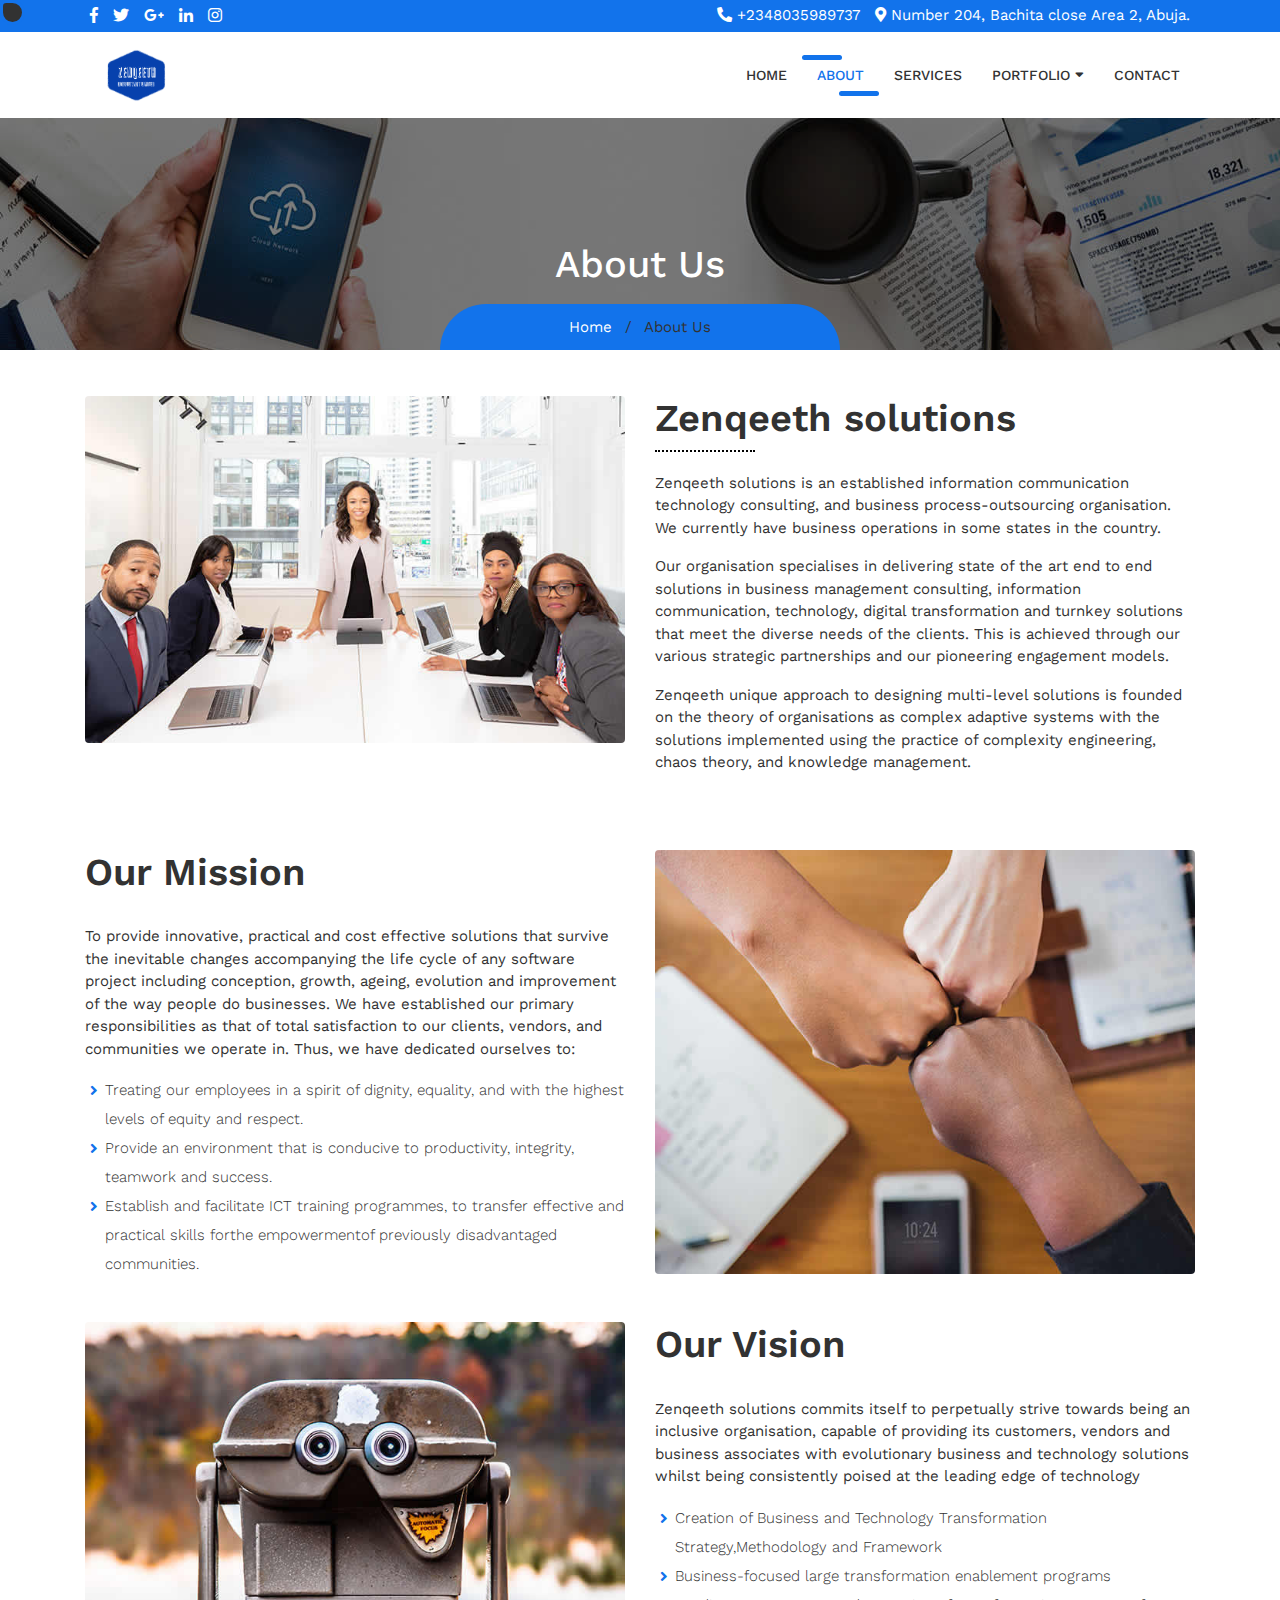
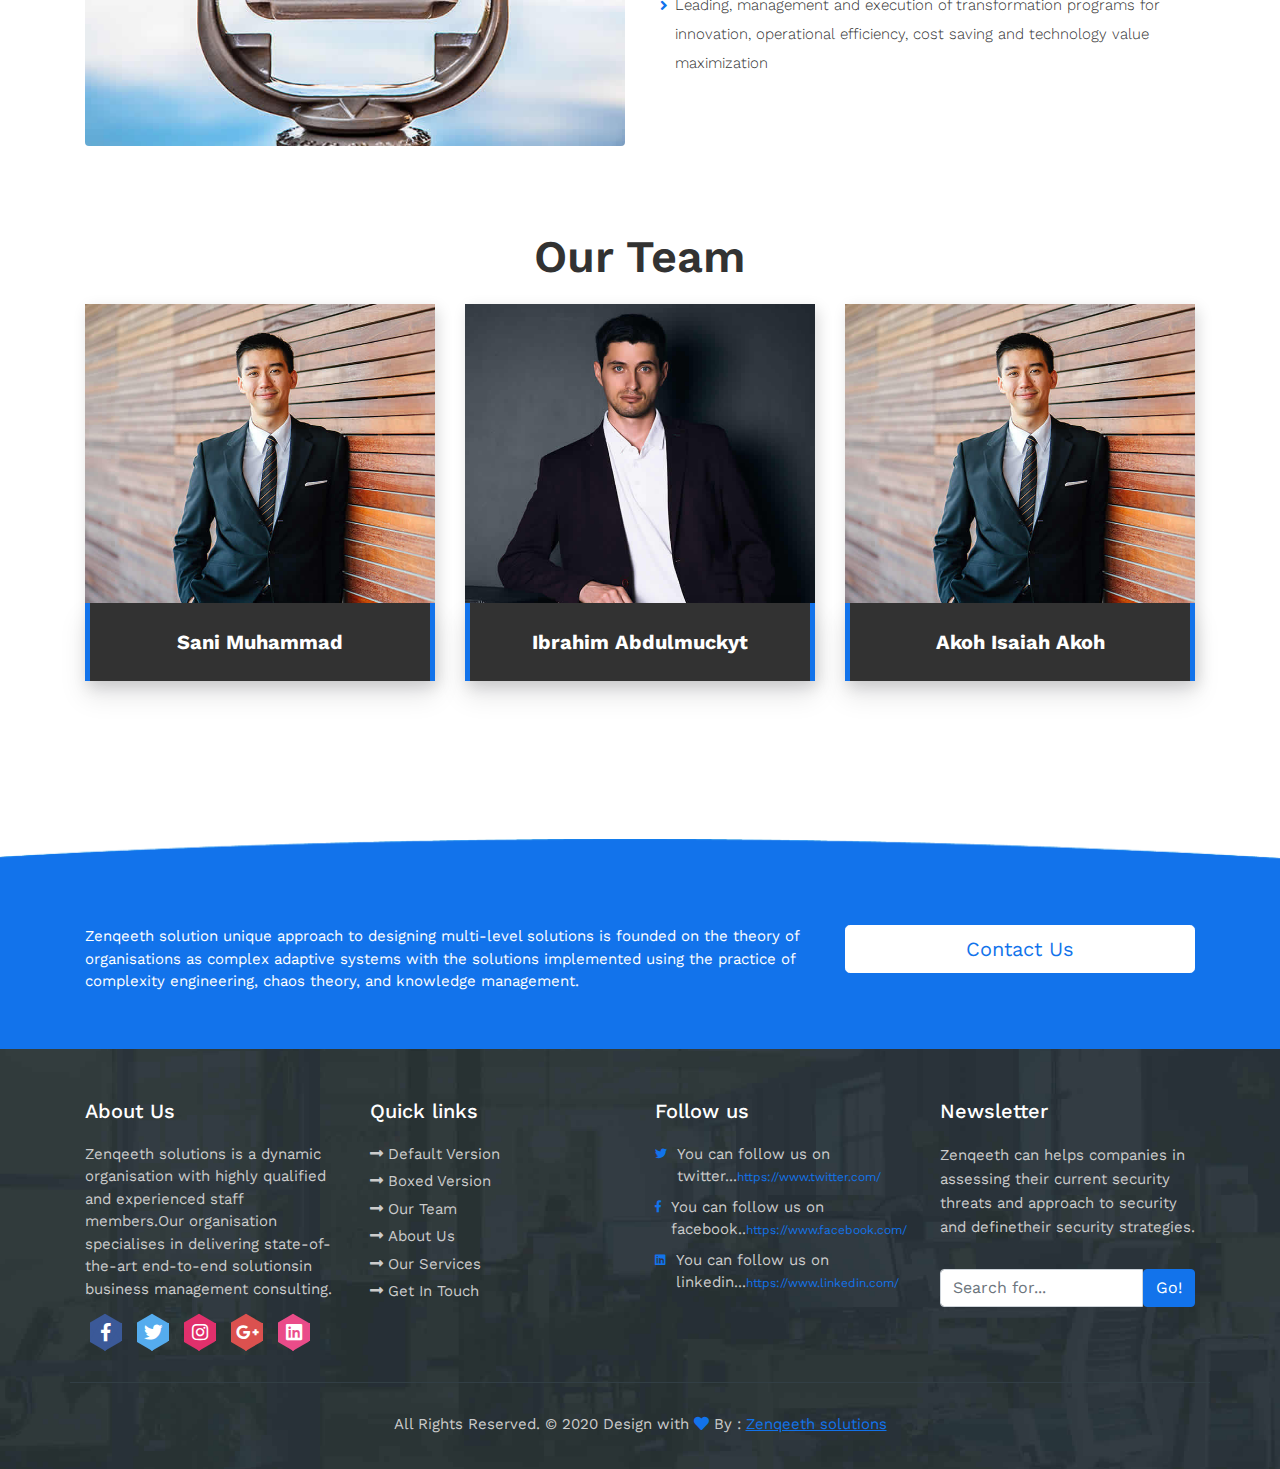
==== commit e7fb6559: "saving to github" ====
--- a/about.html
+++ b/about.html
@@ -67,9 +67,9 @@
 					<li class="nav-item dropdown">
 						<a class="nav-link" href="#" id="navbarDropdownPortfolio" data-toggle="dropdown" aria-haspopup="true" aria-expanded="false">Portfolio <i class="fas fa-sort-down"></i></a>
 						<div class="dropdown-menu dropdown-menu-right" aria-labelledby="navbarDropdownPortfolio">
-							<a class="dropdown-item" href="portfolio-3-col.html">3 Column Portfolio</a>
-							<a class="dropdown-item" href="portfolio-4-col.html">4 Column Portfolio</a>
-							<a class="dropdown-item" href="portfolio-item.html">Single Portfolio Item</a>
+							
+							<a class="dropdown-item" href="portfolio-4-col.html"> Zenqeeth Solutions</a>
+							
 						</div>
 					</li>
 					
@@ -105,8 +105,8 @@
 					<img class="img-fluid rounded mb-4" src="images/about-img.jpg" alt="" />
 				</div>
 				<div class="col-lg-6">
-					<h2>About Zenqeeth</h2>
-					<p>Zenqeeth is an established information communication 
+					<h2> Zenqeeth solutions</h2>
+					<p>Zenqeeth solutions is an established information communication 
 						technology consulting, and business process-outsourcing organisation. 
 						We currently have business operations in some states in the country.</p>
 					<p>Our  organisation  specialises  in  delivering state of the art   
@@ -156,7 +156,7 @@
 				<div class="col-lg-6">
 					<div class="left-ab">
 						<h3>Our Vision</h3>
-						<p>Zenqeeth commits itself to perpetually strive towards being 
+						<p>Zenqeeth solutions commits itself to perpetually strive towards being 
 							an inclusive organisation, capable of providing its customers, vendors and business 
 							associates with evolutionary business and technology solutions 
 							whilst being consistently poised at the leading edge of technology</p>
@@ -215,8 +215,8 @@
 						<div class="our-team">
 							<img class="img-fluid" src="images/team_01.jpg" alt="" />
 							<div class="team-content">
-								<h3 class="title">Yusuf Ahmad</h3>
-								<span class="post">UI/UX Designer</span>
+								<h3 class="title">Akoh Isaiah Akoh</h3>
+								<span class="post">Digital Marketer</span>
 								<ul class="social">
 									<li><a href="#"><i class="fab fa-facebook"></i></a></li>
 									<li><a href="#"><i class="fab fa-google-plus"></i></a></li>
@@ -234,7 +234,7 @@
 	
 	<div class="customers-box"> 
 		<div class="container">
-			<!-- Our Customers -->
+			<!-- Our Customers 
 			<h2>Our Customers</h2>
 			<div class="row">
 				<div class="col-lg-12">
@@ -259,7 +259,7 @@
 						</div>
 					</div>
 				</div>
-			</div>
+			</div>-->
 			<!-- /.row -->
 		</div>
 		<!-- /.container -->
@@ -270,7 +270,7 @@
 		<div class="container">
 			<div class="row">
 				<div class="col-md-8">
-				   <p>Zenqeeth unique approach to designing multi-level solutions is founded on the theory of organisations as complex adaptive systems with the solutions implemented using the practice of complexity engineering, chaos theory, and knowledge management.</p>
+				   <p>Zenqeeth solution unique approach to designing multi-level solutions is founded on the theory of organisations as complex adaptive systems with the solutions implemented using the practice of complexity engineering, chaos theory, and knowledge management.</p>
 				</div>
 				<div class="col-md-4">
 				   <a class="btn btn-lg btn-secondary btn-block" href="contact.html"> Contact Us </a>
@@ -286,7 +286,7 @@
 				<div class="col-lg-3 col-md-6 col-sm-6 col">
 					<h5 class="headin5_amrc col_white_amrc pt2">About Us</h5>
 					<!--headin5_amrc-->
-					<p class="mb10">Zenqeeth  is  a  dynamic  organisation  with  
+					<p class="mb10">Zenqeeth solutions is  a  dynamic  organisation  with  
 						highly  qualified  and  experienced  staff members.Our  organisation  specialises  in  
 						delivering state-of-the-art end-to-end solutionsin  business management consulting. </p>
 						<ul class="footer-social">
@@ -304,9 +304,9 @@
 						<li><a href="#"><i class="fas fa-long-arrow-alt-right"></i>Default Version</a></li>
 						<li><a href="#"><i class="fas fa-long-arrow-alt-right"></i>Boxed Version</a></li>
 						<li><a href="#"><i class="fas fa-long-arrow-alt-right"></i>Our Team </a></li>
-						<li><a href="#"><i class="fas fa-long-arrow-alt-right"></i>About Us</a></li>
-						<li><a href="#"><i class="fas fa-long-arrow-alt-right"></i>Our Services</a></li>
-						<li><a href="#"><i class="fas fa-long-arrow-alt-right"></i>Get In Touch</a></li>
+						<li><a href="about.html"><i class="fas fa-long-arrow-alt-right"></i>About Us</a></li>
+						<li><a href="services.html"><i class="fas fa-long-arrow-alt-right"></i>Our Services</a></li>
+						<li><a href="contact.html"><i class="fas fa-long-arrow-alt-right"></i>Get In Touch</a></li>
 					</ul>
 					<!--footer_ul_amrc ends here-->
 				</div>
@@ -347,7 +347,7 @@
 		</div>
         <div class="container">
             <p class="copyright text-center">All Rights Reserved. &copy; 2020  Design with <a href=""><i class="fa fa-heart"></i></a> By : 
-				<a href="#">Zenqeeth Limited</a>
+				<a href="#">Zenqeeth solutions</a>
             </p>
         </div>
     </footer>
--- a/css/style.css
+++ b/css/style.css
@@ -400,9 +400,9 @@
 	margin-bottom: 0px;
 }
 .portfolio-main .card .card-body .card-title a{
-	font-size: 20px;
-	font-weight: 400;
-	text-transform: capitalize;
+	font-size: 10px;
+	font-weight: 200;
+	text-transform: lowercase;
 	color: #ffffff;
 	margin: 0;
 }
@@ -1257,11 +1257,12 @@
 .portfolio-item .card .card-body h4 a{
 	color: #323232;
 	text-decoration: none;
-	font-size: 22px;
-	text-transform: capitalize;
+	font-size: 18px;
+	text-transform: none;
 }
 .portfolio-item .card .card-body p{
 	margin-bottom: 0px;
+	color: #1273eb;
 }
 .hover-box{
 	position: relative;
